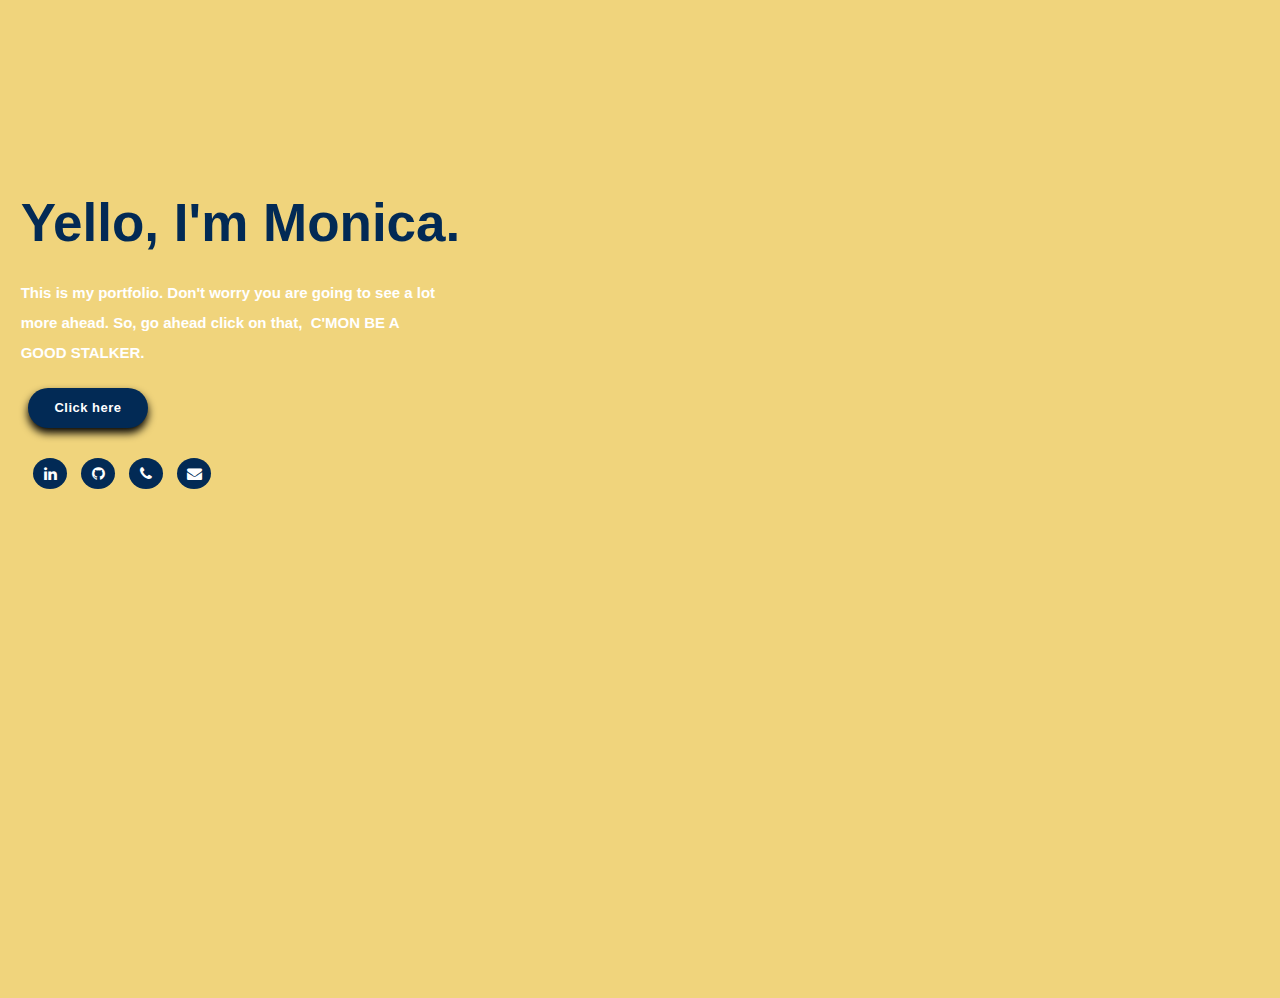
==== index.html @ 5a3a9285 "pull code" ====
<!DOCTYPE html>
<html lang="en">
<head>
    <meta charset="UTF-8">
    <meta http-equiv="X-UA-Compatible" content="IE=edge">
    <meta name="viewport" content="width=device-width, initial-scale=1.0">
    <title>Monica.</title>
    <link rel="stylesheet" href="style.css">
    <link rel="stylesheet" href="https://cdnjs.cloudflare.com/ajax/libs/font-awesome/4.7.0/css/font-awesome.min.css">
</head>
<body>
<div class="background-image"></div>
<div class="first-container">
    <div id="text-contaoner">
        <div id="big-text">
            <span>Yello, I'm Monica.</span>
            
        </div>
        <div class="s-text">
            <span>This is my portfolio. Don't worry you are going to see a lot more ahead. So, go ahead click on that,&nbsp;
                <span class="span-text">C'MON BE A GOOD STALKER.</span></span>
        </div>
        <div class="wrap">
            <a href="./about.html" >
            <button class="button">Click here</button>
            </a>
        </div>
        
    </div>
    <div class="btn-icon">
        <a href="https://www.linkedin.com/in/monicapatel-k-r-615724213" class="fa fa-linkedin" id="round"></a>
        <a href="https://github.com/Teach-Monica" class="fa fa-github" id="round"></a>
        <a href="tel:+919902739854" class="fa fa-phone" id="round"></a>
        <a href="mailto:monica.krpatel@gmail.com" class="fa fa-envelope" id="round"></a>
    </div>
</div>
</div>
</body>
</html>
---- style.css ----
body{
    background-color:#f0d47c;
    
}
.background-image{
    background-image:url("https://cdn.myportfolio.com/4ebaa126-52bc-40a4-92cd-2eaf82b8f18f/59baa621-bd96-4acc-9996-25b536956512_rwc_0x5x989x1077x4096.gif?h=7bf25bb8e8f342af9bae86ea188aa3ab");
    background-position: center center;
    background-position-x: center;
    background-position-y: center;
    background-repeat: no-repeat;
    background-size: cover;
    height: 110vh;
    overflow: hidden;
    position: relative;
    width: 50%;
    float:right
}
#big-text{
    color: #022A55;
    font-family: sans-serif;
    font-size: 53px;
    font-style: normal;
    font-weight: 700;
    line-height: 50px;
    padding-bottom: 0px;
    padding-top: 5px;
    text-align: left;
    padding-top: 15%;
    padding-left: 1%;
    padding-bottom: 0px; 
    
}
.s-text{
    font-family: sans-serif;
    font-weight: bold;
    color: #ffffff;
    font-size: 15px;
    line-height: 30px;
    text-transform: none;
    text-align: left;
    height: 30%;
    width: 33%;
    margin-top: 30px;
    padding-left: 1%;
}
.span-text{
    font-family: sans-serif;
    font-weight: bold;
}

.wrap {
    margin-top: 20px;
    height: 100%;
    display: flex;
    align-items:flex-start;
    justify-content:flex-start;
    margin-left: 20px;
  }
  
  .button {
    width: 120px;
    height: 40px;
    /* font-family: 'Roboto', sans-serif; */
    font-family: sans-serif;
    font-weight: bolder;
    font-size: 13px;
    /* text-transform: uppercase; */
    letter-spacing: 0.5px;
    background-color: #022A55;
    border: none;
    border-radius: 45px;
    box-shadow: 0px 5px 8px rgba( 0, 0, 0.1);
    transition: all 0.3s ease 0s;
    cursor: pointer;
    outline: none;
    color: #ffffff;
    }
  
  .button:hover {
    background-color:#f0d47c;
    box-shadow: 0px 15px 20px #022A55;
    color: #022A55;
    transform: translateY(-7px);
  }

  .btn-icon{
    width: 100%;
    margin: auto;
    margin-left: 20px;
  }
  
  .fa {
    padding: 0px;
    width: 0px;
    text-align: center;
    text-decoration: none;
    margin: 5px 2px;
  }
  
  .fa:hover {
    opacity: 0.7;
  }
  
  .fa-linkedin {
    background: #022A55;
    color: white;
  }
  .fa-github {
    background: #022A55;
    color: white;
  }
  .fa-phone {
    background: #022A55;
    color: white;
  }
  .fa-envelope {
    background: #022A55;
    color: white;
  }
  
  #round {
    padding: 8px;
    font-size: 15px;
    width: 18px;
    text-align: center;
    text-decoration: none;
    margin: 30px 5px;
    border-radius: 50%;
}

@media only screen and (max-width: 768px) {
    .background-image{
        background-image:url("https://cdn.myportfolio.com/4ebaa126-52bc-40a4-92cd-2eaf82b8f18f/59baa621-bd96-4acc-9996-25b536956512_rwc_0x5x989x1077x4096.gif?h=7bf25bb8e8f342af9bae86ea188aa3ab");
        background-position: center center;
        background-position-x: center;
        background-position-y: center;
        background-repeat: no-repeat;
        background-size: cover;
        height: 300px;
        overflow: hidden;
        position: relative;
        width: 100%;
        object-fit: contain;
    }
    .s-text {
        font-family: sans-serif;
        font-weight: bold;
        color: #ffffff;
        font-size: 12px;
        line-height: 20px;
        text-transform: none;
        text-align: left;
        width: 100%;
        margin-top: 18px;
    }
    #big-text {
        color: #022A55;
        font-family: sans-serif;
        font-size: 25px;
        font-style: normal;
        font-weight: 750;
        line-height: 20px;
        padding-bottom: 0px;
        padding-top: 5px;
    }
    .button {
        width: 80px;
        height: 30px;
        /* font-family: 'Roboto', sans-serif; */
        font-family: sans-serif;
        font-weight: bolder;
        font-size: 9px;
        text-transform: uppercase;
        letter-spacing: 0.5px;
        background-color: #022A55;
        border: none;
        border-radius: 45px;
        box-shadow: 0px 5px 8px rgb(0 0 0);
        transition: all 0.3s ease 0s;
        cursor: pointer;
        outline: none;
        margin-left: 0;
    }
    .btn-icon{
        display: flex;
        align-items:flex-start;
        justify-content:flex-start;
        width: 100%;
        margin: auto;
    }
    .wrap{
        margin-left: 5px;
    }
    
    
}
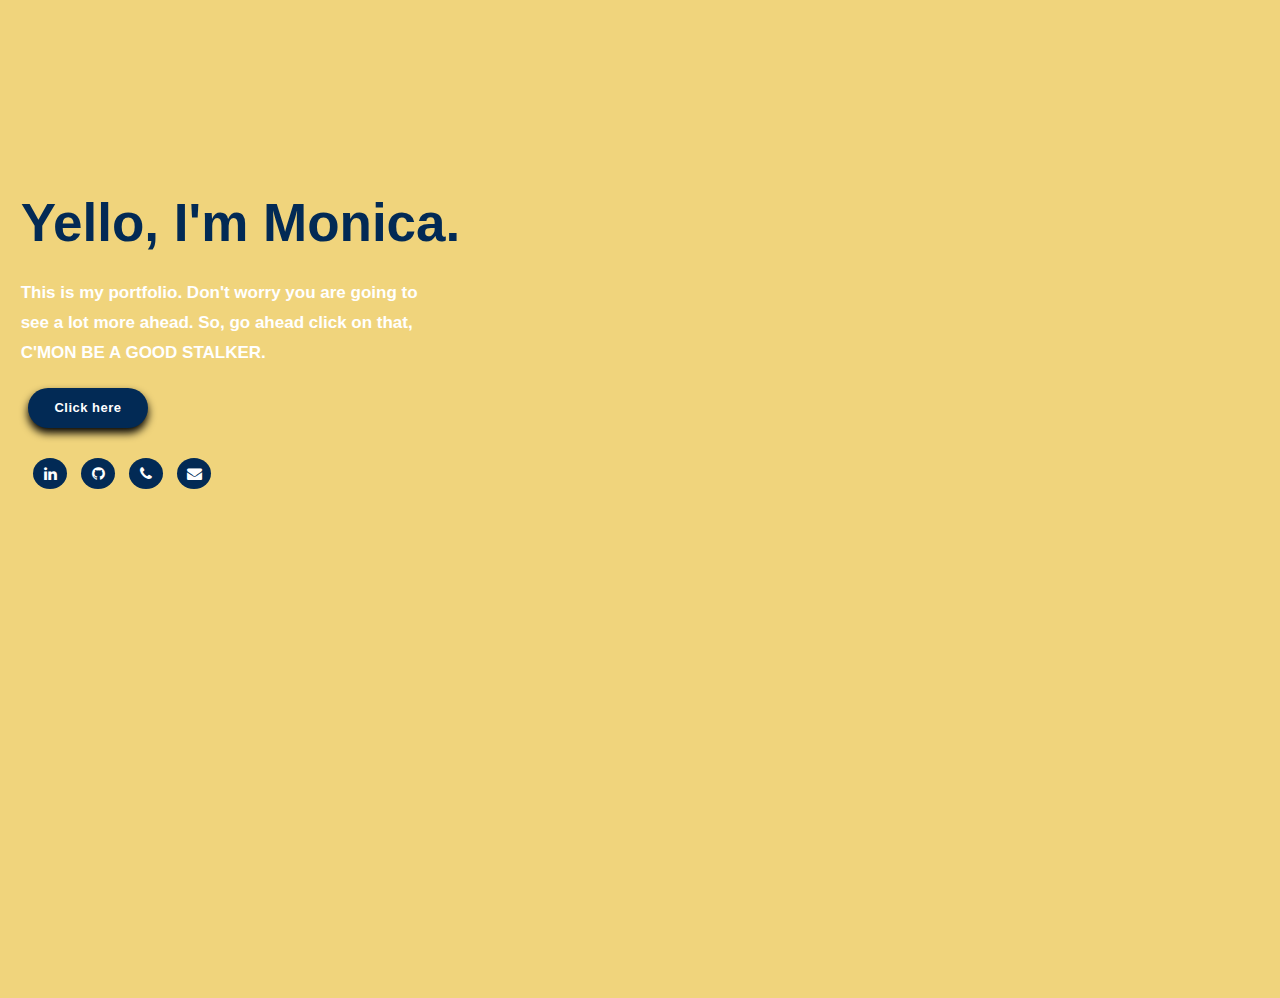
==== commit b98776a9: "about page completed" ====
--- a/index.html
+++ b/index.html
@@ -21,7 +21,7 @@
                 <span class="span-text">C'MON BE A GOOD STALKER.</span></span>
         </div>
         <div class="wrap">
-            <a href="./about.html" >
+            <a href="./About/about.html" >
             <button class="button">Click here</button>
             </a>
         </div>
--- a/style.css
+++ b/style.css
@@ -34,7 +34,7 @@
     font-family: sans-serif;
     font-weight: bold;
     color: #ffffff;
-    font-size: 15px;
+    font-size: 17px;
     line-height: 30px;
     text-transform: none;
     text-align: left;
@@ -136,7 +136,7 @@
         background-position-y: center;
         background-repeat: no-repeat;
         background-size: cover;
-        height: 300px;
+        height: 450px;
         overflow: hidden;
         position: relative;
         width: 100%;
@@ -150,7 +150,7 @@
         line-height: 20px;
         text-transform: none;
         text-align: left;
-        width: 100%;
+        width: 80%;
         margin-top: 18px;
     }
     #big-text {
